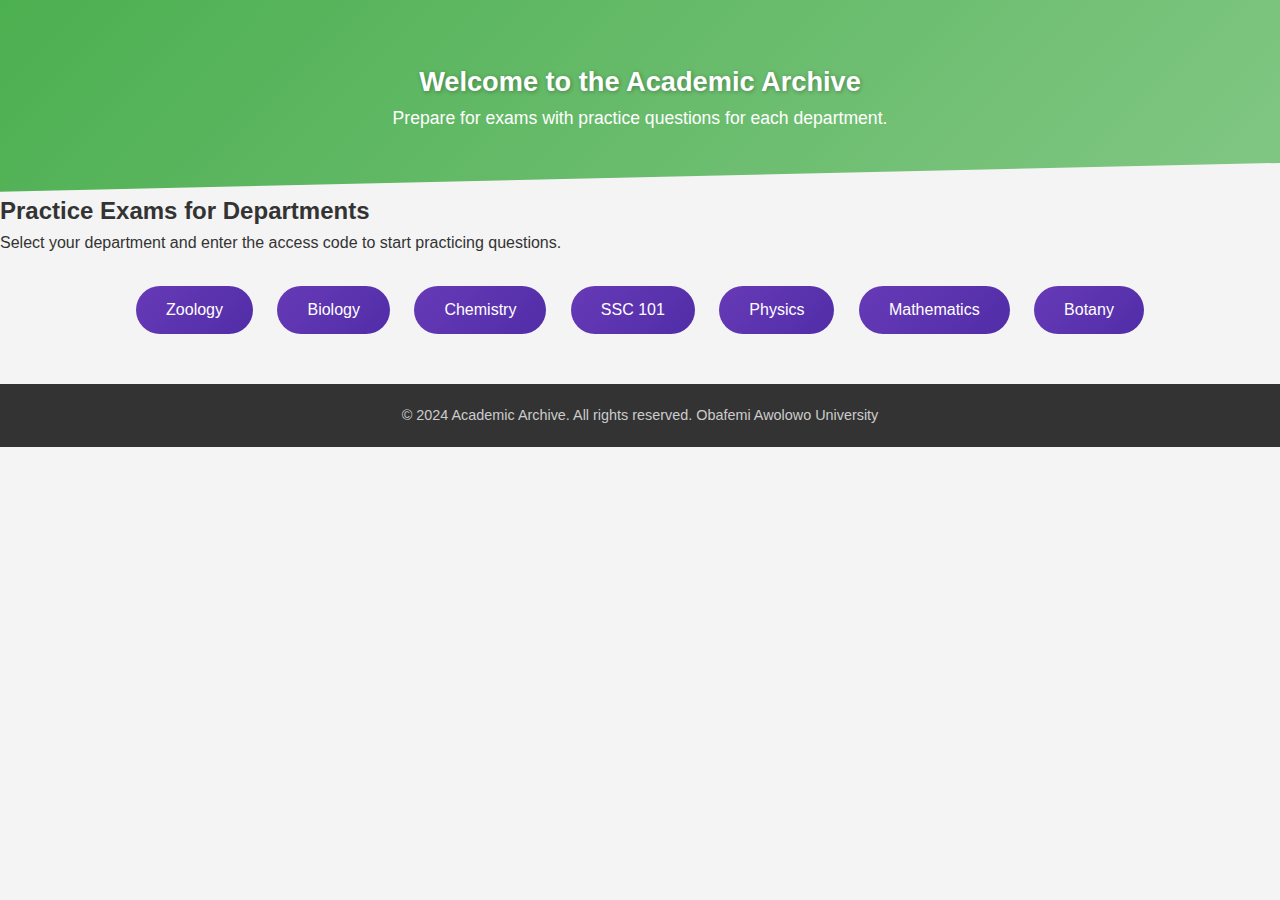
==== index.html @ cd1c084d "Update index.html" ====
<!DOCTYPE html>
<html lang="en" >
<head>
  <meta charset="UTF-8">
  <title>Untitled</title>
  <link rel="stylesheet" href="./style.css">
  <link rel="manifest" href="/manifest.json">

</head>
<body>
<!-- partial:index.partial.html -->
<!DOCTYPE html>

<html lang="en">

<head>

  <meta charset="UTF-8">

  <meta name="viewport" content="width=device-width, initial-scale=1.0">

  <title>Practice Examination</title>

  <link rel="stylesheet" href="styles.css">

</head>

<body>

  <!-- Homepage -->

  <section id="homepage">

    <header class="header" style="background: linear-gradient(135deg, #4caf50, #81c784);">

      <h1>Welcome to the Academic Archive</h1>

      <p>Prepare for exams with practice questions for each department.</p>

    </header>

    <main class="main-content">

      <div class="intro">

        <h2>Practice Exams for Departments</h2>

        <p>Select your department and enter the access code to start practicing questions.</p>

      </div>

      <div class="buttons">

        <button class="button" onclick="openLoginModal('zoology')">Zoology</button>

        <button class="button" onclick="openLoginModal('biology')">Biology</button>

        <button class="button" onclick="openLoginModal('chemistry')">Chemistry</button>
        <button class="button" onclick="openLoginModal('ssc101')">SSC 101</button>
        <button class="button" onclick="openLoginModal('physics')">Physics</button>
        <button class="button" onclick="openLoginModal('mathematics')">Mathematics</button>
        <button class="button" onclick="openLoginModal('botany')">Botany</button>   

      </div>

    </main>

    <footer class="footer">

      <p>© 2024 Academic Archive. All rights reserved. Obafemi Awolowo University</p>

    </footer>

  </section>

  <!-- Login Modal -->

  <div id="loginModal" class="modal">

    <div class="modal-content">

      <h2 id="modal-title">Enter Access Code</h2>

      <form id="loginForm">

        <label for="accessCode">Access Code:</label>

        <input type="text" id="accessCode" placeholder="Enter your access code" required>

        <button type="submit" class="submit-btn">Submit</button>

      </form>

      <button class="close-btn" onclick="closeLoginModal()">Close</button>

    </div>

  </div>

  <!-- Exam Questions Section -->

  <section id="exam-questions" style="display: none;">

    <header class="header" style="background: linear-gradient(120deg, #673ab7, #512da8);">

      <h1 id="exam-title">Examination Questions</h1>

      <p>Answer these practice questions to test your knowledge.</p>

    </header>

    <main class="main-content">

      <div id="questions-container">

        <!-- Questions will be dynamically loaded here -->

      </div>

    </main>

    <footer class="footer">

      <p>© 2024 Academic Archive. All rights reserved. Obafemi Awolowo University</p>

      <button class="back-btn" onclick="goToHomepage()">Back to Homepage</button>

    </footer>

  </section>

  <script src="scripts.js"></script>

</body>

</html>
<!-- partial -->
  <script  src="./script.js"></script>

</body>
</html>
---- style.css ----
/* General Reset */

* {

  margin: 0;

  padding: 0;

  box-sizing: border-box;

}

body {

  font-family: 'Roboto', sans-serif;

  line-height: 1.6;

  background-color: #f4f4f4;

  color: #333;

}

a {

  text-decoration: none;

  color: inherit;

}

/* Header */

.header {

  text-align: center;

  padding: 60px 20px;

  color: white;

  clip-path: polygon(0 0, 100% 0, 100% 85%, 0 100%);

}

.header h1 {

  font-size: 1.7rem;

  text-shadow: 1px 1px 4px rgba(0, 0, 0, 0.3);

}

.header p {

  font-size: 1.1rem;

}

/* Buttons */

.buttons {

  text-align: center;

  margin: 20px 0;

}

.button {

  display: inline-block;

  padding: 15px 30px;

  margin: 10px;

  font-size: 1rem;

  color: white;

  background: linear-gradient(135deg, #673ab7, #512da8);

  border-radius: 30px;

  cursor: pointer;

  transition: transform 0.3s ease, background 0.3s ease;

}

.button:hover {

  background: linear-gradient(135deg, #512da8, #673ab7);

  transform: scale(1.05);

}

/* Modal */

.modal {

  display: none;

  position: fixed;

  top: 0;

  left: 0;

  width: 100%;

  height: 100%;

  background: rgba(0, 0, 0, 0.7);

  justify-content: center;

  align-items: center;

}

.modal.show {

  display: flex;

}

.modal-content {

  background: white;

  padding: 20px;

  border-radius: 10px;

  width: 300px;

  text-align: center;

}

.modal-content h2 {

  margin-bottom: 15px;

}

.modal-content label {

  display: block;

  margin: 10px 0 5px;

}

.modal-content input {

  width: 100%;

  padding: 10px;

  margin-bottom: 20px;

  border: 1px solid #ccc;

  border-radius: 5px;

}

.modal-content .submit-btn {

  background: #4caf50;

  color: white;

  border: none;

  padding: 10px 20px;

  border-radius: 5px;

  cursor: pointer;

}

.modal-content .close-btn {

  background: #f44336;

  color: white;

  border: none;

  padding: 10px 20px;

  border-radius: 5px;

  cursor: pointer;

}

/* Questions Container */

#questions-container {

  padding: 20px;

  background: white;

  margin: 20px auto;

  width: 90%;

  max-width: 800px;

  border-radius: 10px;

  box-shadow: 0 4px 8px rgba(0, 0, 0, 0.1);

}

.question {

  margin: 10px 0;

}

.question h3 {

  font-size: 1.2rem;

  margin-bottom: 5px;

}

.options {

  list-style: none;

  padding-left: 0;

}

.options li {

  margin: 5px 0;

}

/* Footer Styling */

.footer {

  text-align: center;

  padding: 20px;

  background: #333;

  color: #ccc;

  margin-top: 40px;

  font-size: 0.9rem;

}

.footer a,

.footer button {

  color: #4caf50;

  text-decoration: none;

  font-size: 1rem;

  font-weight: bold;

}

.footer a:hover,

.footer button:hover {

  color: #81c784;

}

/* Buttons */

.button,

.submit-btn,

.option-btn {

  display: inline-block;

  padding: 15px 30px;

  margin: 10px;

  font-size: 1rem;

  color: white;

  background: linear-gradient(135deg, #673ab7, #512da8);

  border: none;

  border-radius: 30px;

  cursor: pointer;

  transition: transform 0.3s ease, background 0.3s ease;

}

.button:hover,

.submit-btn:hover,

.option-btn:hover {

  background: linear-gradient(135deg, #512da8, #673ab7);

  transform: scale(1.05);

}

.close-btn {

  padding: 10px 20px;

  margin-top: 20px;

  font-size: 1rem;

  background: #f44336;

  border: none;

  border-radius: 30px;

  color: white;

  cursor: pointer;

  transition: background 0.3s ease;

}

.close-btn:hover {

  background: #d32f2f;

}

/* Option Buttons for Questions */

.options li {

  margin: 10px 0;

}

.options li button {

  width: 100%;

  text-align: left;

  background: #4caf50;

  padding: 10px 15px;

  color: white;

  border: none;

  border-radius: 5px;

  cursor: pointer;

  transition: background 0.3s ease;

}

.options li button:hover {

  background: #388e3c;

}
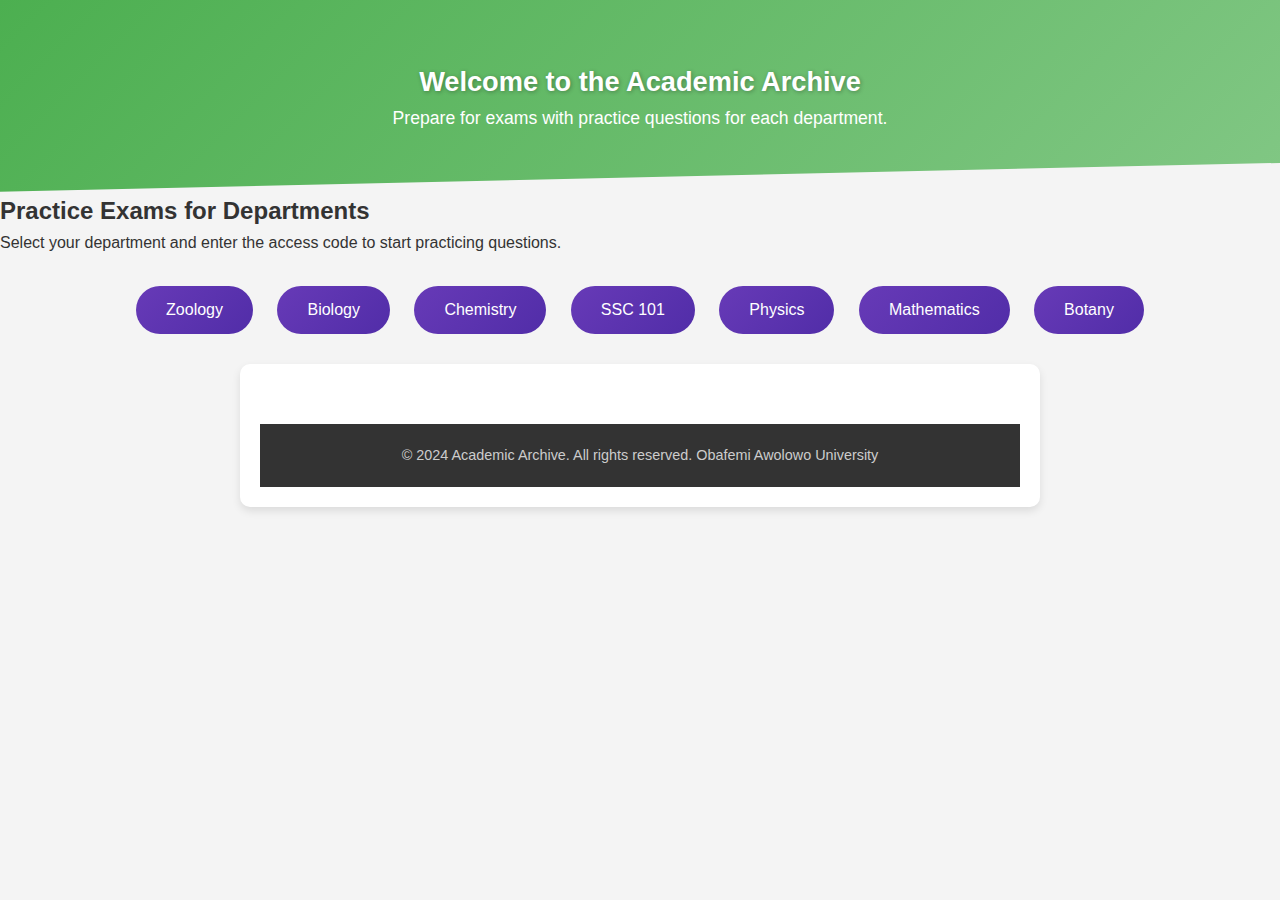
==== commit 4b236a48: "Update index.html" ====
--- a/index.html
+++ b/index.html
@@ -64,6 +64,12 @@
       </div>
 
     </main>
+
+    <div id="questions-container">
+  <!-- Display the image if available -->
+  <div id="question-image-container">
+    <img id="question-image" src="" alt="Question Related Image" class="hidden">
+    </div>
 
     <footer class="footer">
 
--- a/style.css
+++ b/style.css
@@ -395,3 +395,20 @@
   background: #388e3c;
 
 }
+
+#question-image-container {
+  text-align: center;
+  margin-bottom: 20px;
+}
+
+#question-image {
+  max-width: 100%;
+  height: auto;
+  border-radius: 10px;
+  box-shadow: 0 4px 8px rgba(0, 0, 0, 0.1);
+}
+
+.hidden {
+  display: none;
+}
+
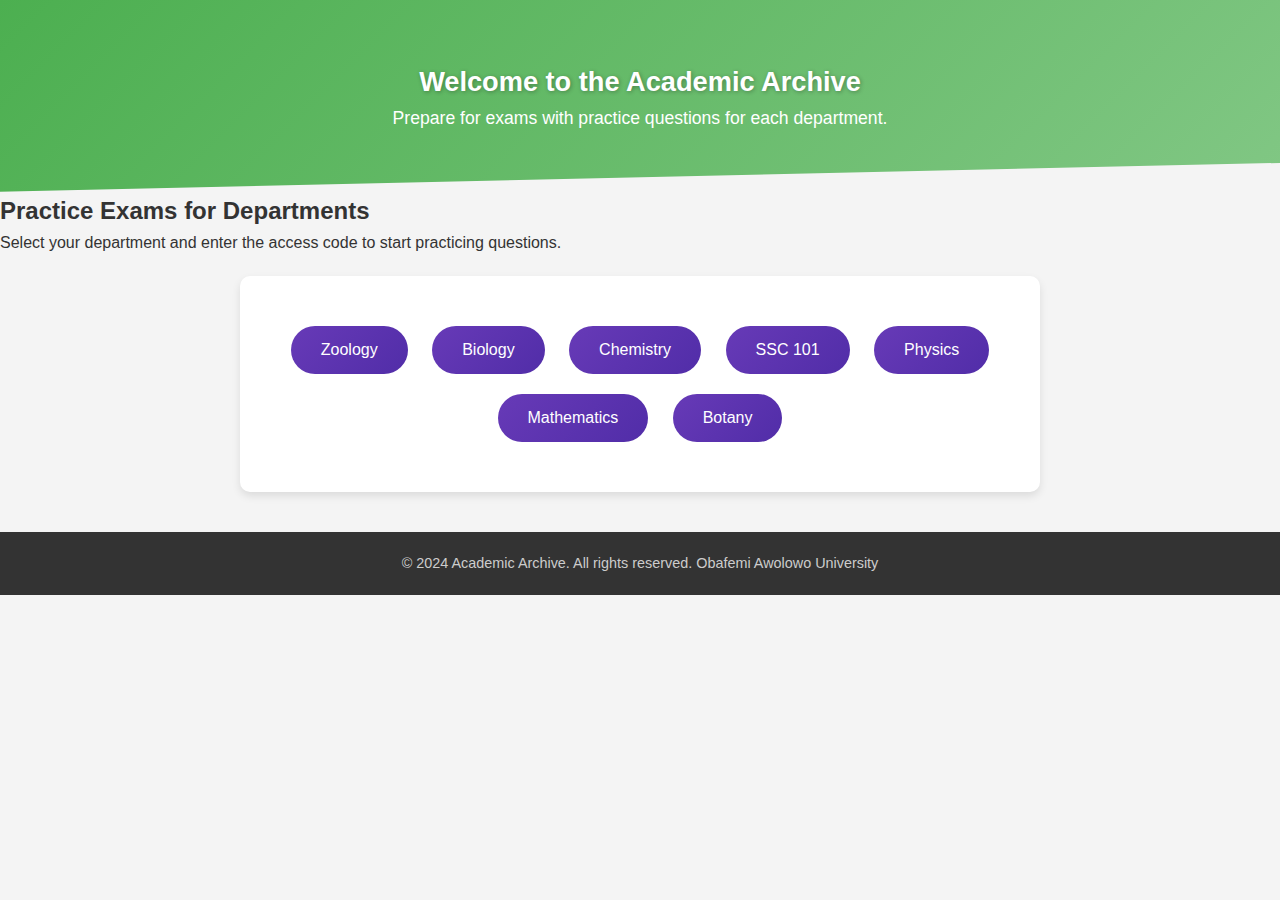
==== commit 65dfa544: "Update index.html" ====
--- a/index.html
+++ b/index.html
@@ -49,6 +49,12 @@
 
       </div>
 
+          <div id="questions-container">
+  <!-- Display the image if available -->
+  <div id="question-image-container">
+    <img id="question-image" src="" alt="Question Related Image" class="hidden">
+    </div>
+
       <div class="buttons">
 
         <button class="button" onclick="openLoginModal('zoology')">Zoology</button>
@@ -64,12 +70,6 @@
       </div>
 
     </main>
-
-    <div id="questions-container">
-  <!-- Display the image if available -->
-  <div id="question-image-container">
-    <img id="question-image" src="" alt="Question Related Image" class="hidden">
-    </div>
 
     <footer class="footer">
 
@@ -145,3 +145,5 @@
 
 </body>
 </html>
+
+
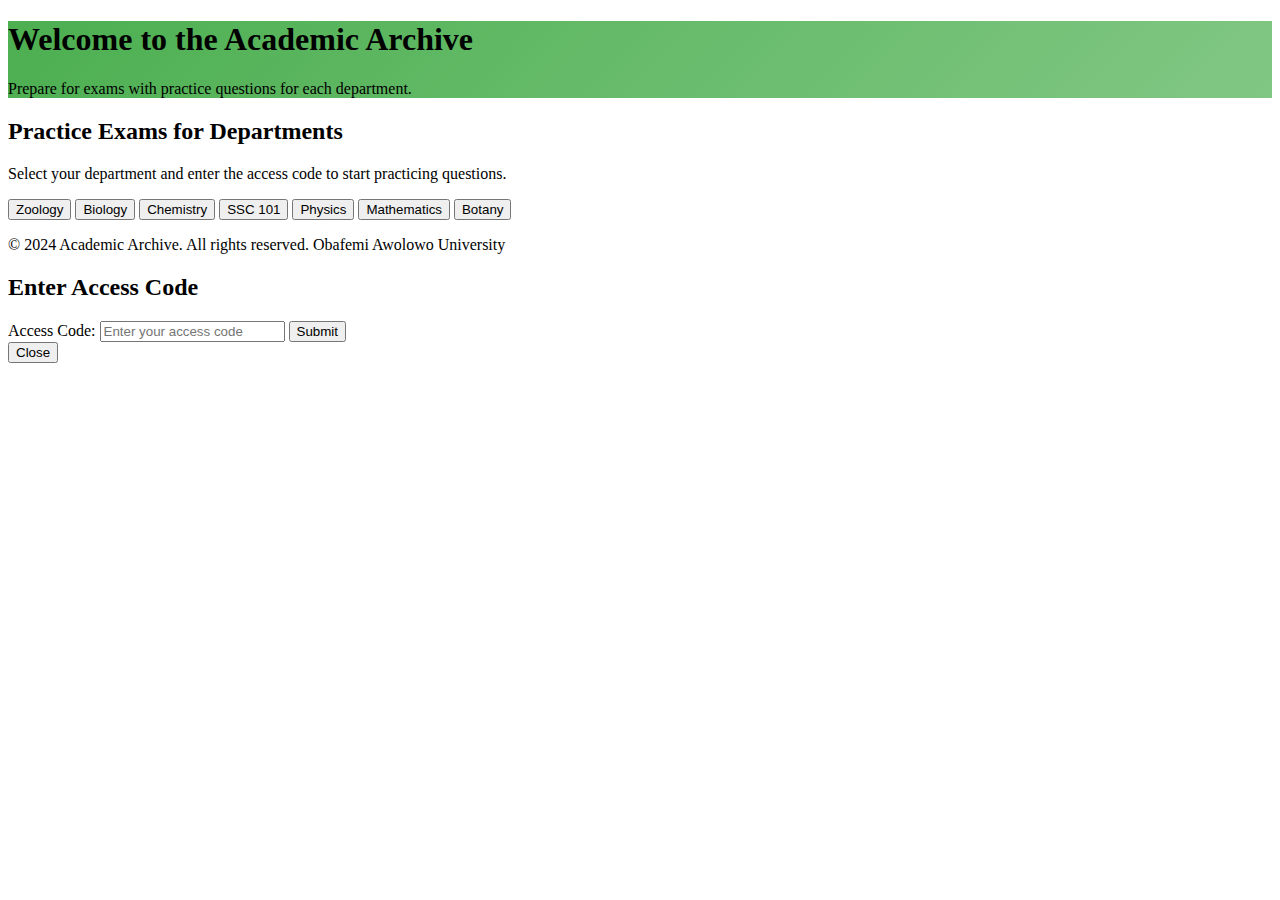
==== commit 311f16fc: "Update index.html" ====
--- a/index.html
+++ b/index.html
@@ -1,149 +1,72 @@
 <!DOCTYPE html>
-<html lang="en" >
+<html lang="en">
 <head>
   <meta charset="UTF-8">
-  <title>Untitled</title>
-  <link rel="stylesheet" href="./style.css">
+  <meta name="viewport" content="width=device-width, initial-scale=1.0">
+  <title>Practice Examination</title>
+  <link rel="stylesheet" href="styles.css">
   <link rel="manifest" href="/manifest.json">
-
 </head>
 <body>
-<!-- partial:index.partial.html -->
-<!DOCTYPE html>
-
-<html lang="en">
-
-<head>
-
-  <meta charset="UTF-8">
-
-  <meta name="viewport" content="width=device-width, initial-scale=1.0">
-
-  <title>Practice Examination</title>
-
-  <link rel="stylesheet" href="styles.css">
-
-</head>
-
-<body>
-
   <!-- Homepage -->
-
   <section id="homepage">
-
     <header class="header" style="background: linear-gradient(135deg, #4caf50, #81c784);">
-
       <h1>Welcome to the Academic Archive</h1>
-
       <p>Prepare for exams with practice questions for each department.</p>
-
     </header>
-
     <main class="main-content">
-
       <div class="intro">
-
         <h2>Practice Exams for Departments</h2>
-
         <p>Select your department and enter the access code to start practicing questions.</p>
-
       </div>
-
-          <div id="questions-container">
-  <!-- Display the image if available -->
-  <div id="question-image-container">
-    <img id="question-image" src="" alt="Question Related Image" class="hidden">
-    </div>
-
       <div class="buttons">
-
         <button class="button" onclick="openLoginModal('zoology')">Zoology</button>
-
         <button class="button" onclick="openLoginModal('biology')">Biology</button>
-
         <button class="button" onclick="openLoginModal('chemistry')">Chemistry</button>
         <button class="button" onclick="openLoginModal('ssc101')">SSC 101</button>
         <button class="button" onclick="openLoginModal('physics')">Physics</button>
         <button class="button" onclick="openLoginModal('mathematics')">Mathematics</button>
-        <button class="button" onclick="openLoginModal('botany')">Botany</button>   
-
+        <button class="button" onclick="openLoginModal('botany')">Botany</button>
       </div>
-
     </main>
-
     <footer class="footer">
-
       <p>© 2024 Academic Archive. All rights reserved. Obafemi Awolowo University</p>
-
     </footer>
-
   </section>
 
   <!-- Login Modal -->
-
   <div id="loginModal" class="modal">
-
     <div class="modal-content">
-
       <h2 id="modal-title">Enter Access Code</h2>
-
       <form id="loginForm">
-
         <label for="accessCode">Access Code:</label>
-
         <input type="text" id="accessCode" placeholder="Enter your access code" required>
-
         <button type="submit" class="submit-btn">Submit</button>
-
       </form>
-
       <button class="close-btn" onclick="closeLoginModal()">Close</button>
-
     </div>
-
   </div>
 
   <!-- Exam Questions Section -->
-
   <section id="exam-questions" style="display: none;">
-
     <header class="header" style="background: linear-gradient(120deg, #673ab7, #512da8);">
-
       <h1 id="exam-title">Examination Questions</h1>
-
       <p>Answer these practice questions to test your knowledge.</p>
-
     </header>
-
     <main class="main-content">
-
       <div id="questions-container">
-
         <!-- Questions will be dynamically loaded here -->
-
+        <div id="question-image-container">
+          <img id="question-image" src="" alt="Question Related Image" class="hidden">
+        </div>
       </div>
-
     </main>
-
     <footer class="footer">
-
       <p>© 2024 Academic Archive. All rights reserved. Obafemi Awolowo University</p>
-
       <button class="back-btn" onclick="goToHomepage()">Back to Homepage</button>
-
     </footer>
-
   </section>
 
   <script src="scripts.js"></script>
-
-</body>
-
-</html>
-<!-- partial -->
-  <script  src="./script.js"></script>
-
 </body>
 </html>
-
-
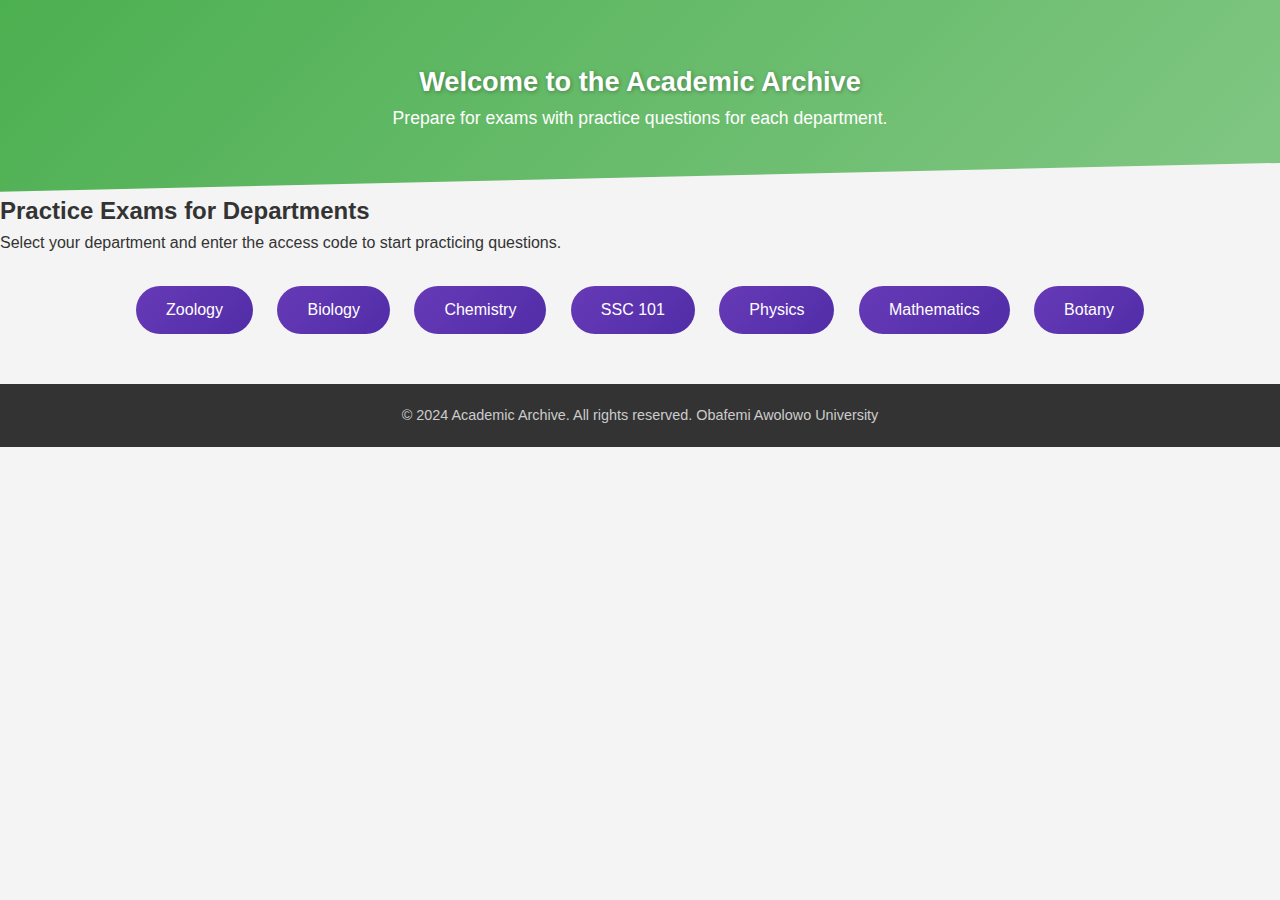
==== commit 9c228410: "Update index.html" ====
--- a/index.html
+++ b/index.html
@@ -1,72 +1,141 @@
 <!DOCTYPE html>
-<html lang="en">
+<html lang="en" >
 <head>
   <meta charset="UTF-8">
-  <meta name="viewport" content="width=device-width, initial-scale=1.0">
-  <title>Practice Examination</title>
-  <link rel="stylesheet" href="styles.css">
+  <title>Untitled</title>
+  <link rel="stylesheet" href="./style.css">
   <link rel="manifest" href="/manifest.json">
+
 </head>
 <body>
+<!-- partial:index.partial.html -->
+<!DOCTYPE html>
+
+<html lang="en">
+
+<head>
+
+  <meta charset="UTF-8">
+
+  <meta name="viewport" content="width=device-width, initial-scale=1.0">
+
+  <title>Practice Examination</title>
+
+  <link rel="stylesheet" href="styles.css">
+
+</head>
+
+<body>
+
   <!-- Homepage -->
+
   <section id="homepage">
+
     <header class="header" style="background: linear-gradient(135deg, #4caf50, #81c784);">
+
       <h1>Welcome to the Academic Archive</h1>
+
       <p>Prepare for exams with practice questions for each department.</p>
+
     </header>
+
     <main class="main-content">
+
       <div class="intro">
+
         <h2>Practice Exams for Departments</h2>
+
         <p>Select your department and enter the access code to start practicing questions.</p>
+
       </div>
+
       <div class="buttons">
+
         <button class="button" onclick="openLoginModal('zoology')">Zoology</button>
+
         <button class="button" onclick="openLoginModal('biology')">Biology</button>
+
         <button class="button" onclick="openLoginModal('chemistry')">Chemistry</button>
         <button class="button" onclick="openLoginModal('ssc101')">SSC 101</button>
         <button class="button" onclick="openLoginModal('physics')">Physics</button>
         <button class="button" onclick="openLoginModal('mathematics')">Mathematics</button>
-        <button class="button" onclick="openLoginModal('botany')">Botany</button>
+        <button class="button" onclick="openLoginModal('botany')">Botany</button>   
+
       </div>
+
     </main>
+
     <footer class="footer">
+
       <p>© 2024 Academic Archive. All rights reserved. Obafemi Awolowo University</p>
+
     </footer>
+
   </section>
 
   <!-- Login Modal -->
+
   <div id="loginModal" class="modal">
+
     <div class="modal-content">
+
       <h2 id="modal-title">Enter Access Code</h2>
+
       <form id="loginForm">
+
         <label for="accessCode">Access Code:</label>
+
         <input type="text" id="accessCode" placeholder="Enter your access code" required>
+
         <button type="submit" class="submit-btn">Submit</button>
+
       </form>
+
       <button class="close-btn" onclick="closeLoginModal()">Close</button>
+
     </div>
+
   </div>
 
   <!-- Exam Questions Section -->
+
   <section id="exam-questions" style="display: none;">
+
     <header class="header" style="background: linear-gradient(120deg, #673ab7, #512da8);">
+
       <h1 id="exam-title">Examination Questions</h1>
+
       <p>Answer these practice questions to test your knowledge.</p>
+
     </header>
+
     <main class="main-content">
+
       <div id="questions-container">
+
         <!-- Questions will be dynamically loaded here -->
-        <div id="question-image-container">
-          <img id="question-image" src="" alt="Question Related Image" class="hidden">
-        </div>
+
       </div>
+
     </main>
+
     <footer class="footer">
+
       <p>© 2024 Academic Archive. All rights reserved. Obafemi Awolowo University</p>
+
       <button class="back-btn" onclick="goToHomepage()">Back to Homepage</button>
+
     </footer>
+
   </section>
 
   <script src="scripts.js"></script>
+
+</body>
+
+</html>
+<!-- partial -->
+  <script  src="./script.js"></script>
+
 </body>
 </html>
--- a/style.css
+++ b/style.css
@@ -0,0 +1,414 @@
+/* General Reset */
+
+* {
+
+  margin: 0;
+
+  padding: 0;
+
+  box-sizing: border-box;
+
+}
+
+body {
+
+  font-family: 'Roboto', sans-serif;
+
+  line-height: 1.6;
+
+  background-color: #f4f4f4;
+
+  color: #333;
+
+}
+
+a {
+
+  text-decoration: none;
+
+  color: inherit;
+
+}
+
+/* Header */
+
+.header {
+
+  text-align: center;
+
+  padding: 60px 20px;
+
+  color: white;
+
+  clip-path: polygon(0 0, 100% 0, 100% 85%, 0 100%);
+
+}
+
+.header h1 {
+
+  font-size: 1.7rem;
+
+  text-shadow: 1px 1px 4px rgba(0, 0, 0, 0.3);
+
+}
+
+.header p {
+
+  font-size: 1.1rem;
+
+}
+
+/* Buttons */
+
+.buttons {
+
+  text-align: center;
+
+  margin: 20px 0;
+
+}
+
+.button {
+
+  display: inline-block;
+
+  padding: 15px 30px;
+
+  margin: 10px;
+
+  font-size: 1rem;
+
+  color: white;
+
+  background: linear-gradient(135deg, #673ab7, #512da8);
+
+  border-radius: 30px;
+
+  cursor: pointer;
+
+  transition: transform 0.3s ease, background 0.3s ease;
+
+}
+
+.button:hover {
+
+  background: linear-gradient(135deg, #512da8, #673ab7);
+
+  transform: scale(1.05);
+
+}
+
+/* Modal */
+
+.modal {
+
+  display: none;
+
+  position: fixed;
+
+  top: 0;
+
+  left: 0;
+
+  width: 100%;
+
+  height: 100%;
+
+  background: rgba(0, 0, 0, 0.7);
+
+  justify-content: center;
+
+  align-items: center;
+
+}
+
+.modal.show {
+
+  display: flex;
+
+}
+
+.modal-content {
+
+  background: white;
+
+  padding: 20px;
+
+  border-radius: 10px;
+
+  width: 300px;
+
+  text-align: center;
+
+}
+
+.modal-content h2 {
+
+  margin-bottom: 15px;
+
+}
+
+.modal-content label {
+
+  display: block;
+
+  margin: 10px 0 5px;
+
+}
+
+.modal-content input {
+
+  width: 100%;
+
+  padding: 10px;
+
+  margin-bottom: 20px;
+
+  border: 1px solid #ccc;
+
+  border-radius: 5px;
+
+}
+
+.modal-content .submit-btn {
+
+  background: #4caf50;
+
+  color: white;
+
+  border: none;
+
+  padding: 10px 20px;
+
+  border-radius: 5px;
+
+  cursor: pointer;
+
+}
+
+.modal-content .close-btn {
+
+  background: #f44336;
+
+  color: white;
+
+  border: none;
+
+  padding: 10px 20px;
+
+  border-radius: 5px;
+
+  cursor: pointer;
+
+}
+
+/* Questions Container */
+
+#questions-container {
+
+  padding: 20px;
+
+  background: white;
+
+  margin: 20px auto;
+
+  width: 90%;
+
+  max-width: 800px;
+
+  border-radius: 10px;
+
+  box-shadow: 0 4px 8px rgba(0, 0, 0, 0.1);
+
+}
+
+.question {
+
+  margin: 10px 0;
+
+}
+
+.question h3 {
+
+  font-size: 1.2rem;
+
+  margin-bottom: 5px;
+
+}
+
+.options {
+
+  list-style: none;
+
+  padding-left: 0;
+
+}
+
+.options li {
+
+  margin: 5px 0;
+
+}
+
+/* Footer Styling */
+
+.footer {
+
+  text-align: center;
+
+  padding: 20px;
+
+  background: #333;
+
+  color: #ccc;
+
+  margin-top: 40px;
+
+  font-size: 0.9rem;
+
+}
+
+.footer a,
+
+.footer button {
+
+  color: #4caf50;
+
+  text-decoration: none;
+
+  font-size: 1rem;
+
+  font-weight: bold;
+
+}
+
+.footer a:hover,
+
+.footer button:hover {
+
+  color: #81c784;
+
+}
+
+/* Buttons */
+
+.button,
+
+.submit-btn,
+
+.option-btn {
+
+  display: inline-block;
+
+  padding: 15px 30px;
+
+  margin: 10px;
+
+  font-size: 1rem;
+
+  color: white;
+
+  background: linear-gradient(135deg, #673ab7, #512da8);
+
+  border: none;
+
+  border-radius: 30px;
+
+  cursor: pointer;
+
+  transition: transform 0.3s ease, background 0.3s ease;
+
+}
+
+.button:hover,
+
+.submit-btn:hover,
+
+.option-btn:hover {
+
+  background: linear-gradient(135deg, #512da8, #673ab7);
+
+  transform: scale(1.05);
+
+}
+
+.close-btn {
+
+  padding: 10px 20px;
+
+  margin-top: 20px;
+
+  font-size: 1rem;
+
+  background: #f44336;
+
+  border: none;
+
+  border-radius: 30px;
+
+  color: white;
+
+  cursor: pointer;
+
+  transition: background 0.3s ease;
+
+}
+
+.close-btn:hover {
+
+  background: #d32f2f;
+
+}
+
+/* Option Buttons for Questions */
+
+.options li {
+
+  margin: 10px 0;
+
+}
+
+.options li button {
+
+  width: 100%;
+
+  text-align: left;
+
+  background: #4caf50;
+
+  padding: 10px 15px;
+
+  color: white;
+
+  border: none;
+
+  border-radius: 5px;
+
+  cursor: pointer;
+
+  transition: background 0.3s ease;
+
+}
+
+.options li button:hover {
+
+  background: #388e3c;
+
+}
+
+#question-image-container {
+  text-align: center;
+  margin-bottom: 20px;
+}
+
+#question-image {
+  max-width: 100%;
+  height: auto;
+  border-radius: 10px;
+  box-shadow: 0 4px 8px rgba(0, 0, 0, 0.1);
+}
+
+.hidden {
+  display: none;
+}
+
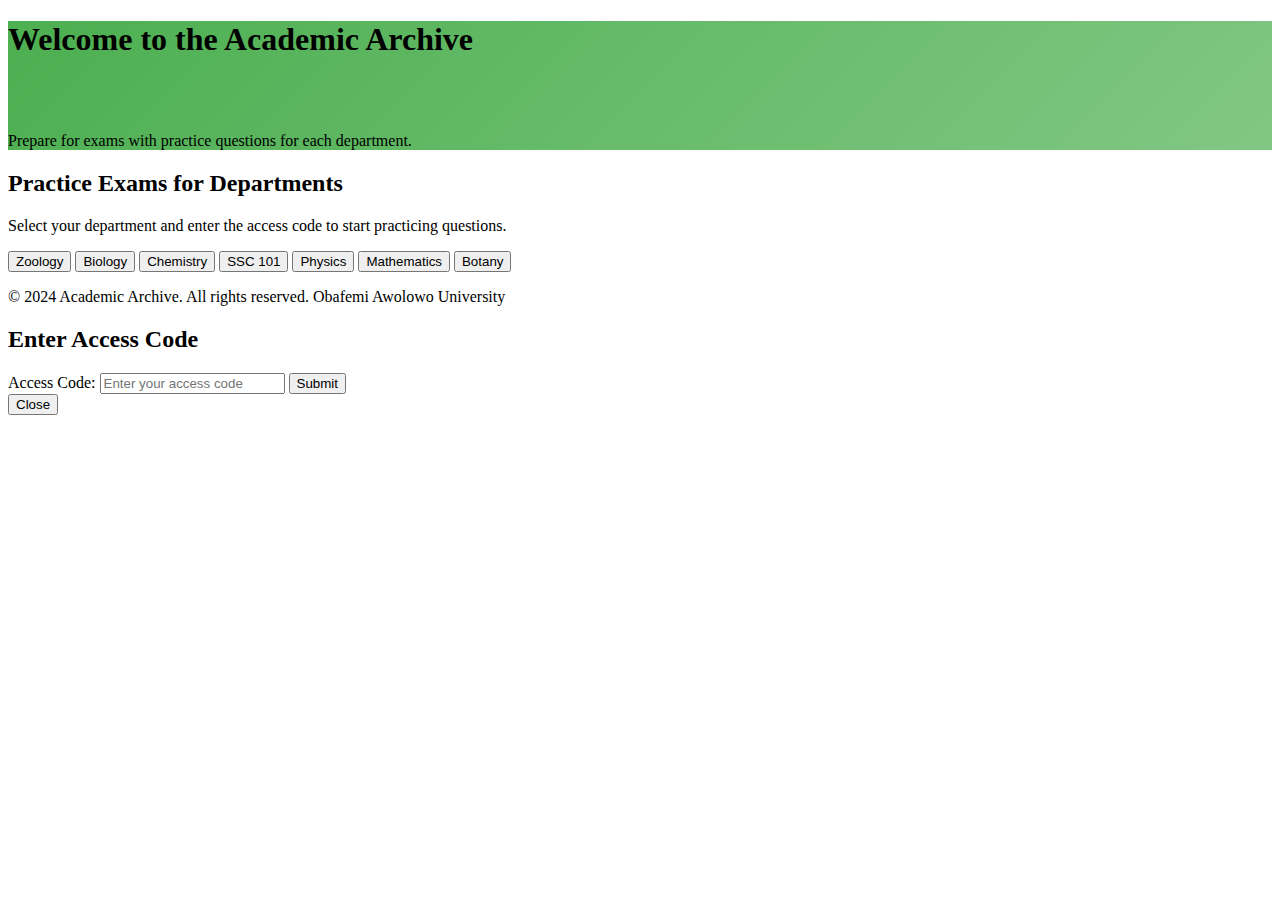
==== commit c42f12f7: "Update index.html" ====
--- a/index.html
+++ b/index.html
@@ -1,14 +1,3 @@
-<!DOCTYPE html>
-<html lang="en" >
-<head>
-  <meta charset="UTF-8">
-  <title>Untitled</title>
-  <link rel="stylesheet" href="./style.css">
-  <link rel="manifest" href="/manifest.json">
-
-</head>
-<body>
-<!-- partial:index.partial.html -->
 <!DOCTYPE html>
 
 <html lang="en">
@@ -23,6 +12,18 @@
 
   <link rel="stylesheet" href="styles.css">
 
+  <link rel="manifest" href="/manifest.json">
+
+  <style>
+
+    .hidden {
+
+      display: none;
+
+    }
+
+  </style>
+
 </head>
 
 <body>
@@ -33,7 +34,8 @@
 
     <header class="header" style="background: linear-gradient(135deg, #4caf50, #81c784);">
 
-      <h1>Welcome to the Academic Archive</h1>
+      <h1>Welcome to the Academic Archive</h1></br></br>
+      
 
       <p>Prepare for exams with practice questions for each department.</p>
 
@@ -56,10 +58,14 @@
         <button class="button" onclick="openLoginModal('biology')">Biology</button>
 
         <button class="button" onclick="openLoginModal('chemistry')">Chemistry</button>
+
         <button class="button" onclick="openLoginModal('ssc101')">SSC 101</button>
+
         <button class="button" onclick="openLoginModal('physics')">Physics</button>
+
         <button class="button" onclick="openLoginModal('mathematics')">Mathematics</button>
-        <button class="button" onclick="openLoginModal('botany')">Botany</button>   
+
+        <button class="button" onclick="openLoginModal('botany')">Botany</button>
 
       </div>
 
@@ -119,6 +125,8 @@
 
     </main>
 
+    <img id="question-image" class="hidden" alt="Question Image">
+
     <footer class="footer">
 
       <p>© 2024 Academic Archive. All rights reserved. Obafemi Awolowo University</p>
@@ -129,13 +137,30 @@
 
   </section>
 
+  <script>
+     // Add image if it exists
+
+        if (question.image) {
+
+          const img = document.createElement("img");
+
+          img.src = question.image;
+
+          img.alt = "Question Image";
+
+          img.onerror = () => console.error("Failed to load image:", question.image);
+
+          questionElement.appendChild(img);
+
+        }};
+
+  </script>
+
   <script src="scripts.js"></script>
+
+  <script src="./script.js"></script>
 
 </body>
 
 </html>
-<!-- partial -->
-  <script  src="./script.js"></script>
 
-</body>
-</html>
